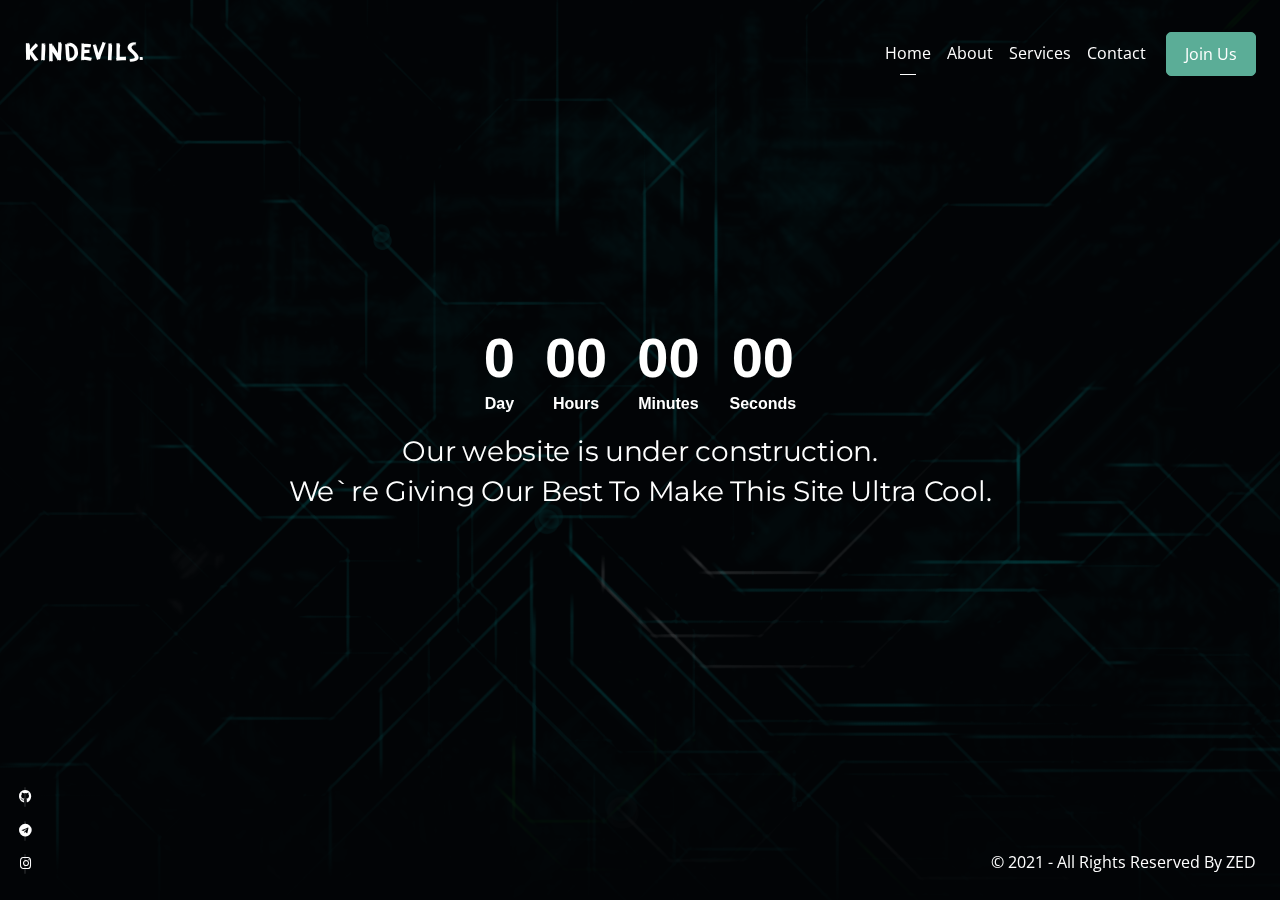
==== index.html @ 0bcd81e5 "Update and rename main.html to index.html" ====
<!DOCTYPE html>
<html lang="en-US" class="no-js">
  
<head>

    <!-- Title -->
    <title>Blum - Responsive Coming Soon Template</title>

    <!-- Required Meta Tags -->
    <meta charset="utf-8">
    <meta name="viewport" content="width=device-width, initial-scale=1, shrink-to-fit=no">
    <meta name="description" content="KINDEVILS">

    <!-- Libs CSS -->
    <link rel="stylesheet" href="assets/vendor/fontawesome/css/all.min.css" type="text/css">
    <link rel="stylesheet" href="assets/vendor/themify-icons/css/themify-icons.css" type="text/css">
    <link rel="stylesheet" href="assets/vendor/vegas/vegas.min.css">
    <link rel="stylesheet" href="assets/vendor/animate.css/animate.min.css">

    <!-- Fonts -->
    <link rel="stylesheet" href="https://fonts.googleapis.com/css?family=Open+Sans:400,700%7CMontserrat:200,300,400,500,700">

    <!-- Theme CSS -->
    <link rel="stylesheet" href="assets/css/theme.css">

  </head>
  <body class="slide-website">

    <!-- Loader -->
    <div class="loader bg-dark">
      <div class="spinner-grow text-primary" role="status">
        <span class="sr-only">Loading...</span>
      </div>
    </div>

    <!-- Overlay - Global -->
    <div class="overlay overlay-global">
      <div class="overlay-inner bg-image-holder bg-cover">
        <img src="assets/images/image-1.png" alt="">
      </div>
      <div class="overlay-inner bg-dark opacity-80"></div>
    </div>

    <!-- Site navigation -->
    <nav class="site-navbar site-navbar-transparent navbar navbar-expand-lg navbar-dark fixed-top bg-white p-lg-4 p-xl-5" data-navbar-base="navbar-dark" data-navbar-toggled="navbar-light" data-navbar-scrolled="navbar-light">

      <!-- Brand -->
      <a class="navbar-brand" href="#">
        <img src="assets/images/logo.png" class="navbar-brand-img" alt="">
      </a>

      <!-- Toggler -->
      <button class="navbar-toggler-alternative" type="button" data-toggle="collapse" data-target="#navbarCollapse" aria-controls="navbarCollapse" aria-expanded="false" aria-label="Toggle navigation">
        <span class="navbar-toggler-alternative-icon"></span>
      </button>

      <!-- Collapse -->
      <div class="collapse navbar-collapse" id="navbarCollapse">

        <!-- Navigation -->
        <ul class="navbar-nav ml-auto" id="navigation">
          <li class="nav-item active">
            <a class="nav-link" href="#home">Home</a>
          </li>
        
          <li class="nav-item">
            <a class="nav-link" href="#about">About</a>
          </li>
          <li class="nav-item">
            <a class="nav-link" href="#services">Services</a>
          </li>
          <li class="nav-item">
            <a class="nav-link" href="#contact">Contact</a>
          </li>
        </ul>

        <!-- Button -->
        <a class="btn btn-primary d-block d-lg-inline-block ml-lg-3" href="https://t.me/kindevilsorg" target="_blank" rel="noopener">Join Us</a>
    
      </div>
    </nav>

    <!-- Website Slider -->
    <div class="website-slider">
      <div class="website-slider-inner">

        <!-- Slider Item - Home -->
        <div class="website-slider-item" id="home">

          <section class="min-vh-100 d-flex">
            <div class="container align-self-center text-white text-center">
              <div class="countdown mb-4 animated" data-animation="fadeInUp" data-countdown="2023/11/5 1:15:00"></div>
              <h3 class="mb-7 animated" data-animation="fadeInUp" data-animation-delay="200">Our website is under construction. <br/> We`re Giving Our Best To Make This Site Ultra Cool.</h3>
              <a href="#contact" class="btn btn-primary mr-3 scrollto animated" data-animation="fadeInUp" data-animation-delay="400">CONTACT US</a>
            </div>
          </section>

        </div>

    
        <!-- Slider Item - About -->
        <div class="website-slider-item" id="about">

          <section class="min-vh-100 d-flex">
            <div class="container align-self-center text-white">
              <div class="row mb-8 text-center">
                <div class="col-12 col-lg-9 mx-lg-auto">
                  <h2 class="h1 mb-4 animated" data-animation="fadeInUp">About Us</h2>
                  <div class="divider animated" data-animation="fadeInUp" data-animation-delay="200"><span></span></div>
                  <p class="mb-0 animated" data-animation="fadeInUp" data-animation-delay="400">WE ARE KINDEVILS! SECURITY IS A MYTH AND CONTROL IS AN ILLUSION💀</p>
                </div>
              </div>
              <div class="row">
                <div class="col-12 col-lg-6 mb-5 mb-lg-0 pr-lg-6 animated" data-animation="fadeInUp" data-animation-delay="600">
                  <p class="mb-0">ᴡᴇʟʟ ᴏɴ 10 oct 2021 , ᴢᴇᴅ ᴛʜᴇ ᴏᴡɴᴇʀ ᴏꜰ ᴛʜɪꜱ ɢʀᴏᴜᴘ(ᴋɪɴᴅᴇᴠɪʟꜱ) ᴡᴀɴᴛᴇᴅ ᴛᴏ ᴄʀᴇᴀᴛᴇ ᴀ ʜᴀᴄᴋɪɴɢ ᴄᴏᴍᴍᴜɴɪᴛʏ ᴡʜᴇʀᴇ ʙᴏᴛʜ ᴋɪɴᴅ ᴀɴᴅ ᴇᴠɪʟ ᴘᴇᴏᴘʟᴇ ᴇxɪꜱᴛ ..ᴡᴇʟʟ ʜᴇʀᴇ ᴄᴏᴍᴇꜱ ᴛʜᴇ ʀᴇᴀʟ ᴍᴇᴀɴɪɴɢ ᴏꜰ ᴋɪɴᴅᴇᴠɪʟꜱ ..ᴛʜᴇ ᴡᴏʀᴅ 'ᴋɪɴᴅᴇᴠɪʟꜱ' ɪꜱ ᴀᴄᴛᴜᴀʟʟʏ ᴋɪɴᴅ-ᴇᴠɪʟ ꜰʀᴏᴍ 'ᴋɪɴᴅ' ʜᴇ ᴍᴇᴀɴ ᴛʜᴇ ᴡʜɪᴛᴇ ʜᴀᴛ ʜᴀᴄᴋᴇʀꜱ ᴏʀ ʏᴏᴜ ᴄᴀɴ ᴄᴀʟʟ ᴛʜᴇᴍ ʙʟᴜᴇ ᴀʀᴍʏ ᴀɴᴅ ᴛʜᴇ ᴛᴇʀᴍ 'ᴇᴠɪʟ' ʜᴇ ᴍᴇᴀɴꜱ ʙʟᴀᴄᴋ ʜᴀᴛ ʜᴀᴄᴋᴇʀꜱ ᴏʀ ʏᴏᴜ ᴄᴀɴ ᴄᴀʟʟ ᴛʜᴇᴍ ʀᴇᴅ ᴀʀᴍʏ ᴇᴠᴇʀʏ ꜱɪɴɢʟᴇ ɴᴀᴍᴇ ᴀɴᴅ ᴍᴏᴛɪᴠᴇ ᴀʙᴏᴜᴛ ᴛʜɪꜱ ᴄᴏᴍᴍᴜɴɪᴛʏ ɪꜱ ᴠᴇʀʏ ᴅᴇᴇᴘ ...ɪᴛꜱ ɴᴏᴛ ᴛʜᴀᴛ ᴡᴇ ᴅᴏɴᴛ ᴅᴏ ꜰᴜɴ ᴀᴄᴛᴜᴀʟʟʏ ᴡᴇ ᴄʜɪʟʟ ᴍᴏʀᴇ ᴛʜᴀɴ ꜱᴇʀɪᴏᴜꜱ ᴛᴀʟᴋꜱ ʙᴜᴛ...ʙᴜᴛ..ʙᴜᴛ ᴡᴇ ᴀʟꜱᴏ ᴅᴏ ꜱᴏᴍᴇ ꜱᴏʀᴛ ᴏꜰ ᴡᴏʀᴋ ʙᴇꜱɪᴅᴇꜱ ʟɪᴋᴇ ᴛʜᴇ ᴢᴇᴅ(@realzed) ᴅᴅᴏꜱ ᴄᴘ ꜱɪᴛᴇꜱ ᴏɴ ᴅᴀʀᴋɴᴇᴛ ᴀɴᴅ ꜱᴏᴍᴇ ꜱᴄᴀᴍᴍᴇʀ ꜱɪᴛᴇꜱ ᴏɴ ꜱᴜʀꜰᴀᴄᴇ ᴡᴇʙ ᴀʟꜱᴏ ᴀɴᴅ ᴏᴛʜᴇʀ ᴍᴇᴍʙᴇʀꜱ ᴀʟꜱᴏ ᴀʀᴇ ꜱᴋɪʟʟᴇᴅ ᴇɴᴏᴜɢʜ , ᴡᴇ ʜᴇʟᴘ ᴇᴀᴄʜ ᴏᴛʜᴇʀ ʜᴇʀᴇ 'ɴᴏ ᴍᴀᴛᴛᴇʀ ᴡʜᴀᴛ' ᴡᴇ ᴛʀʏ ᴏᴜʀ ʙᴇꜱᴛ ᴛᴏ ʜᴇʟᴘ ʏᴏᴜ! ɪꜰ ʏᴏᴜ ᴀʀᴇ ᴀ ᴘᴀʀᴛ ᴏꜰ ᴏᴜʀ ᴄᴏᴍᴍᴜɴɪᴛʏ ᴡᴇ "ʀᴇꜱᴘᴇᴄᴛ ʏᴏᴜ" ᴜɴᴛɪʟʟ ᴏʀ ᴜɴʟᴇꜱꜱ ʏᴏᴜ ᴅᴏ ꜱᴏᴍᴇ ꜱʜɪᴛ.</p>
                </div>
                <div class="col-12 col-lg-6 pl-lg-6 animated" data-animation="fadeInUp" data-animation-delay="800">
                  <p class="mb-0">ᴛʜᴇ ᴍᴀɪɴ ᴛʜɪɴɢ ᴡᴇ ᴘʀᴏᴠɪᴅᴇ ʏᴏᴜ ɪꜱ ᴘᴀɪᴅ ᴄʏʙᴇʀ ꜱᴇᴄᴜʀɪᴛʏ ᴏʀ ᴇᴛʜɪᴄᴀʟ ʜᴀᴄᴋɪɴɢ ᴄᴏᴜʀꜱᴇꜱ ꜰᴏʀ ꜰʀᴇᴇ! ʜᴏᴡᴇᴠᴇʀ ᴡᴇ ᴋɴᴏᴡ ᴡᴇ ᴄᴀɴ ɢᴇᴛ ᴀ ᴄᴏᴘʏʀɪɢʜᴛ ɪɴꜰʀɪɢɴᴍᴇɴᴛ ʙᴜᴛ ʙᴇʟɪᴠᴇ ᴍᴇ ɪᴛꜱ ɴᴏᴛ ᴛʜᴀᴛ ɪᴛ! ᴛɪʟʟ ɴᴏᴡ ᴡᴇ ᴅɪᴅɴᴛ ꜰᴀᴄᴇ ᴀɴʏ ᴘʀᴏʙʟᴇᴍ ᴀɴᴅ ɪɴ ꜰᴜᴛᴜʀᴇ ᴡᴇ ʜᴏᴘᴇ ɴᴏᴛ ʙᴜᴛ ɪ ɢᴜᴇꜱꜱ ᴡᴇ ɴᴇᴇᴅ ᴛᴏ ᴍᴀᴋᴇ ᴀ ꜱᴇᴘᴀʀᴀᴛᴇ ᴄʜᴀɴɴᴇʟ ꜰᴏʀ ᴄᴏᴜʀꜱᴇꜱ ᴀɴᴅ ᴅᴏɴᴛ ᴡᴏʀʀʏ ᴡᴇ ᴀʟᴡᴀʏꜱ ʜᴀᴠᴇ ʙᴀᴄᴋᴜᴘ😉 ᴛʜᴇ ꜱᴇᴄᴏɴᴅ ᴛʜɪɴɢ ᴡᴇ ᴘʀᴏᴠɪᴅᴇ ʏᴏᴜ ɪꜱ ʜᴇʟᴘ ᴛᴏᴡᴀʀᴅꜱ ʏᴏᴜʀ ᴇxᴘʟᴏɪᴛᴀᴛɪᴏɴ ᴏʀ ɢᴏᴀʟ ᴛʜᴇʀᴇ ᴀʀᴇ ᴍᴇᴍʙᴇʀꜱ ɪɴ ᴏᴜʀ ᴄᴏᴍᴍᴜɴɪᴛʏ ᴡʜᴏ ᴀʀᴇ ꜱᴋɪʟʟᴇᴅ ᴇɴᴏᴜɢʜ ʟɪᴋᴇ ꜱᴏᴍᴇ ʜᴀᴠᴇ ᴄʀᴀᴄᴋᴇᴅ ᴏꜱᴄᴘ ᴀʟꜱᴏ ᴀɴᴅ ᴛʜᴇʀᴇ ᴀʀᴇ ᴘᴇᴏᴘʟᴇ ᴡʜᴏ ʜᴀꜱ ᴀ ɢʀᴇᴀᴛ ʀᴀɴᴋ ɪɴ ᴄᴛꜰꜱ ʟɪᴋᴇ ʜᴛʙ ᴀɴᴅ ᴛʜᴍ ꜱᴏ...ɪꜰ ʏᴏᴜ ᴊᴏɪɴ ᴏᴜʀ ᴄᴏᴍᴍᴜɴɪᴛʏ ɪᴛꜱ ɢᴏᴏᴅ ꜰᴏʀ ʙᴏᴛʜ ᴏꜰ ᴜꜱ ...ꜱʜᴀʀᴇ ʏᴏᴜʀ ᴋɴᴏᴡʟᴇᴅɢᴇ ᴀɴᴅ ʙᴇ ᴀ ᴘᴀʀᴛ ᴏꜰ ᴋɪɴᴅᴇᴠɪʟꜱ! ᴡᴇ ʜᴇʟᴘ ᴇᴀᴄʜ ᴏᴛʜᴇʀ ʙʏ ʙᴜɪʟᴅɪɴɢ ᴀ ɢʀᴇᴀᴛ ᴄᴏᴍᴍᴜɴɪᴛʏ ᴀɴᴅ ᴛʜᴀᴛꜱ ᴛʜᴇ ᴏɴʟʏ ᴍᴏᴛɪᴠᴇ ᴏꜰ ᴛʜɪꜱ ɢʀᴏᴜᴘ ᴀɴᴅ ᴡᴇ ᴘʀᴏᴍɪꜱᴇ You ᴡɪʟʟ ɴᴇᴠᴇʀ ɴᴇᴇᴅ ᴛᴏ ᴘᴀʏ ꜱᴏᴇᴍᴛʜɪɴɢ ɪɴ ꜰᴜᴛᴜʀᴇ ᴛᴏ ʙᴇ ᴀ ᴘᴀʀᴛ ᴏꜰ ɪᴛ ...ᴛʜᴀɴᴋʏᴏᴜ! 🖤</p>
                </div>
              </div>
            </div>
          </section>

        </div>

        <!-- Slider Item - Services -->
        <div class="website-slider-item" id="services">

          <section class="min-vh-100 d-flex">
            <div class="container align-self-center text-white">
              <div class="row mb-8 text-center">
                <div class="col-12 col-lg-9 mx-lg-auto">
                  <h2 class="h1 mb-4 animated" data-animation="fadeInUp">Services</h2>
                  <div class="divider animated" data-animation="fadeInUp" data-animation-delay="200"><span></span></div>
                  <p class="mb-0 animated" data-animation="fadeInUp" data-animation-delay="400">Courses , Malwares And Many More Legit Stuff You will Find in our community </p>
                </div>
              </div>
              <div class="row">

                <div class="col-12 col-lg-4 mb-7 mb-lg-0 animated" data-animation="fadeInUp" data-animation-delay="600">
                  <div class="icon-7x text-primary mb-4">
                    <i class="ti-timer"></i>
                  </div>
                  <h4 class="h5 mb-2">LEAKED FOR LEAKED</h4>
                  <p class="mb-0">WE LEAK THE COURSES AS SOON AS WE GET IT ALL COURSES LINKS WILL BE FOUND IN OUR TELEGRAM CHANNEL. </p>
                </div>

                <div class="col-12 col-lg-4 mb-7 mb-lg-0 animated" data-animation="fadeInUp" data-animation-delay="800">
                  <div class="icon-7x text-primary mb-4">
                    <i class="ti-brush-alt"></i>
                  </div>
                  <h4 class="h5 mb-2">CLEAN TRACES</h4>
                  <p class="mb-0">THE BEST PART OF OUR WEBSITE IS WE DO NOT SAVE LOGS AND IPS OF THE VISITORS TO OUR SITE , THE MAIN MOTIVE OF OURS IS TO HELP OTHERS NOT TO STEAL THEM.</p>
                </div>

                <div class="col-12 col-lg-4 animated" data-animation="fadeInUp" data-animation-delay="1000">
                  <div class="icon-7x text-primary mb-4">
                    <i class="ti-book"></i>
                  </div>
                  <h4 class="h5 mb-2">WANNA ADD SOME COURSES?</h4>
                  <p class="mb-0">DM @realzed or @Entrepreneur_68 On Telegram . WE WILL TRY OUR BEST TO GET THAT COURSE AND UPLOAD IT</p>
                </div>

              </div>
            </div>
          </section>

        </div>

        <!-- Slider Item - Contact -->
        <div class="website-slider-item" id="contact">

          <section class="min-vh-100 d-flex">
            <div class="container align-self-center text-white text-center">
              <div class="row">
                <div class="col-12 col-lg-9 mx-lg-auto">
                  <h2 class="h1 mb-4 animated" data-animation="fadeInUp">JOIN US</h2>
                  <div class="divider animated" data-animation="fadeInUp" data-animation-delay="200"><span></span></div>
                  <p class="animated mb-8" data-animation="fadeInUp" data-animation-delay="400">IF YOU WANNA BE A PART OF THIS COOL COMMUNITY WHY WASTING UR TIME? JUST CLICK THAT BUTTON BELOW AND JOIN US , SAY HELLO IN DISCUSSION GROUP AND ENJOY :)</p>
                  <div class="contact-form text-left animated" data-animation="fadeInUp" data-animation-delay="600">
                    <form class="mb-0" id="cf" name="cf" action="https://t.me/kindevilsorg" method="post" autocomplete="off">
                      <div class="form-row">

                        </div>

                        <div class="col-12 d-none">
                          <input type="text" id="cf-botcheck" name="cf-botcheck" value="">
                        </div>

                        <input type="hidden" name="prefix" value="cf-">

                        <div class="col-12 text-center">
                          <a class="btn btn-primary" type="submit" id="cf-submit" name="cf-submit" href="https://t.me/kindevilsorg">Contact</a>
                        </div>

                      </div>
                    </form>
                    <div class="contact-form-result text-center"></div>
                  </div>
                </div>
              </div>
            </div>
          </section>

        </div>

      </div>
    </div>
    <!-- End Website Slider -->

    <!-- Site footer -->
    <footer class="position-relative">
      <div class="overlay overlay-advanced d-xl-none">
        <div class="overlay-inner bg-dark"></div>
      </div>
      <div class="container-fluid px-4 py-9 p-xl-0">
        <nav class="mb-5 mb-xl-0 position-xl-fixed bottom-0 left-0 z-index-5 mb-xl-5 ml-xl-5">
          <ul class="list-unstyled d-flex flex-xl-column justify-content-center m-n1">

            <li class="m-1">
              <a class="btn btn-sm btn-icon btn-soft-white" href="https://github.com/hacknomatrix">
                <i class="fab fa-github btn-icon-inner"></i>
              </a>
            </li>

            <li class="m-1">
              <a class="btn btn-sm btn-icon btn-soft-white" href="https://t.me/kindevilsorg">
                <i class="fab fa-telegram btn-icon-inner"></i>
              </a>
            </li>

            <li class="m-1">
              <a class="btn btn-sm btn-icon btn-soft-white" href="https://instagram.com/zedkindevil">
                <i class="fab fa-instagram btn-icon-inner"></i>
              </a>
            </li>


          </ul>
        </nav>
        <p class="text-center text-xl-right text-white position-xl-fixed bottom-0 right-0 z-index-5 mb-0 mb-xl-5 mr-xl-5">© 2021 - All Rights Reserved By ZED</p>
      </div>
    </footer>

    

          </div>

        </div>
      </div>
    </div>

    <!-- Libs JS -->
    <script src="assets/vendor/jquery/dist/jquery.min.js"></script>
    <script src="assets/vendor/popper.js/dist/popper.min.js"></script>
    <script src="assets/vendor/bootstrap/dist/js/bootstrap.min.js"></script>
    <script src="assets/vendor/jquery-validation/dist/jquery.validate.min.js"></script>
    <script src="assets/vendor/jquery-form/dist/jquery.form.min.js"></script>
    <script src="assets/vendor/jQuery.countdown/dist/jquery.countdown.min.js"></script>
    <script src="assets/vendor/vegas/vegas.min.js"></script>
    <script src="assets/vendor/granim.js/dist/granim.min.js"></script>

    <!-- Theme JS -->
    <script src="assets/js/main.js"></script>

  </body>

</html>
---- assets/vendor/themify-icons/css/themify-icons.css ----
@font-face {
	font-family: 'themify';
	src:url('../fonts/themify9f24.eot?-fvbane');
	src:url('../fonts/themifyd41d.eot?#iefix-fvbane') format('embedded-opentype'),
		url('../fonts/themify9f24.woff?-fvbane') format('woff'),
		url('../fonts/themify9f24.ttf?-fvbane') format('truetype'),
		url('../fonts/themify9f24.svg?-fvbane#themify') format('svg');
	font-weight: normal;
	font-style: normal;
}

[class^="ti-"], [class*=" ti-"] {
	font-family: 'themify';
	speak: none;
	font-style: normal;
	font-weight: normal;
	font-variant: normal;
	text-transform: none;
	line-height: 1;

	/* Better Font Rendering =========== */
	-webkit-font-smoothing: antialiased;
	-moz-osx-font-smoothing: grayscale;
}

.ti-wand:before {
	content: "\e600";
}
.ti-volume:before {
	content: "\e601";
}
.ti-user:before {
	content: "\e602";
}
.ti-unlock:before {
	content: "\e603";
}
.ti-unlink:before {
	content: "\e604";
}
.ti-trash:before {
	content: "\e605";
}
.ti-thought:before {
	content: "\e606";
}
.ti-target:before {
	content: "\e607";
}
.ti-tag:before {
	content: "\e608";
}
.ti-tablet:before {
	content: "\e609";
}
.ti-star:before {
	content: "\e60a";
}
.ti-spray:before {
	content: "\e60b";
}
.ti-signal:before {
	content: "\e60c";
}
.ti-shopping-cart:before {
	content: "\e60d";
}
.ti-shopping-cart-full:before {
	content: "\e60e";
}
.ti-settings:before {
	content: "\e60f";
}
.ti-search:before {
	content: "\e610";
}
.ti-zoom-in:before {
	content: "\e611";
}
.ti-zoom-out:before {
	content: "\e612";
}
.ti-cut:before {
	content: "\e613";
}
.ti-ruler:before {
	content: "\e614";
}
.ti-ruler-pencil:before {
	content: "\e615";
}
.ti-ruler-alt:before {
	content: "\e616";
}
.ti-bookmark:before {
	content: "\e617";
}
.ti-bookmark-alt:before {
	content: "\e618";
}
.ti-reload:before {
	content: "\e619";
}
.ti-plus:before {
	content: "\e61a";
}
.ti-pin:before {
	content: "\e61b";
}
.ti-pencil:before {
	content: "\e61c";
}
.ti-pencil-alt:before {
	content: "\e61d";
}
.ti-paint-roller:before {
	content: "\e61e";
}
.ti-paint-bucket:before {
	content: "\e61f";
}
.ti-na:before {
	content: "\e620";
}
.ti-mobile:before {
	content: "\e621";
}
.ti-minus:before {
	content: "\e622";
}
.ti-medall:before {
	content: "\e623";
}
.ti-medall-alt:before {
	content: "\e624";
}
.ti-marker:before {
	content: "\e625";
}
.ti-marker-alt:before {
	content: "\e626";
}
.ti-arrow-up:before {
	content: "\e627";
}
.ti-arrow-right:before {
	content: "\e628";
}
.ti-arrow-left:before {
	content: "\e629";
}
.ti-arrow-down:before {
	content: "\e62a";
}
.ti-lock:before {
	content: "\e62b";
}
.ti-location-arrow:before {
	content: "\e62c";
}
.ti-link:before {
	content: "\e62d";
}
.ti-layout:before {
	content: "\e62e";
}
.ti-layers:before {
	content: "\e62f";
}
.ti-layers-alt:before {
	content: "\e630";
}
.ti-key:before {
	content: "\e631";
}
.ti-import:before {
	content: "\e632";
}
.ti-image:before {
	content: "\e633";
}
.ti-heart:before {
	content: "\e634";
}
.ti-heart-broken:before {
	content: "\e635";
}
.ti-hand-stop:before {
	content: "\e636";
}
.ti-hand-open:before {
	content: "\e637";
}
.ti-hand-drag:before {
	content: "\e638";
}
.ti-folder:before {
	content: "\e639";
}
.ti-flag:before {
	content: "\e63a";
}
.ti-flag-alt:before {
	content: "\e63b";
}
.ti-flag-alt-2:before {
	content: "\e63c";
}
.ti-eye:before {
	content: "\e63d";
}
.ti-export:before {
	content: "\e63e";
}
.ti-exchange-vertical:before {
	content: "\e63f";
}
.ti-desktop:before {
	content: "\e640";
}
.ti-cup:before {
	content: "\e641";
}
.ti-crown:before {
	content: "\e642";
}
.ti-comments:before {
	content: "\e643";
}
.ti-comment:before {
	content: "\e644";
}
.ti-comment-alt:before {
	content: "\e645";
}
.ti-close:before {
	content: "\e646";
}
.ti-clip:before {
	content: "\e647";
}
.ti-angle-up:before {
	content: "\e648";
}
.ti-angle-right:before {
	content: "\e649";
}
.ti-angle-left:before {
	content: "\e64a";
}
.ti-angle-down:before {
	content: "\e64b";
}
.ti-check:before {
	content: "\e64c";
}
.ti-check-box:before {
	content: "\e64d";
}
.ti-camera:before {
	content: "\e64e";
}
.ti-announcement:before {
	content: "\e64f";
}
.ti-brush:before {
	content: "\e650";
}
.ti-briefcase:before {
	content: "\e651";
}
.ti-bolt:before {
	content: "\e652";
}
.ti-bolt-alt:before {
	content: "\e653";
}
.ti-blackboard:before {
	content: "\e654";
}
.ti-bag:before {
	content: "\e655";
}
.ti-move:before {
	content: "\e656";
}
.ti-arrows-vertical:before {
	content: "\e657";
}
.ti-arrows-horizontal:before {
	content: "\e658";
}
.ti-fullscreen:before {
	content: "\e659";
}
.ti-arrow-top-right:before {
	content: "\e65a";
}
.ti-arrow-top-left:before {
	content: "\e65b";
}
.ti-arrow-circle-up:before {
	content: "\e65c";
}
.ti-arrow-circle-right:before {
	content: "\e65d";
}
.ti-arrow-circle-left:before {
	content: "\e65e";
}
.ti-arrow-circle-down:before {
	content: "\e65f";
}
.ti-angle-double-up:before {
	content: "\e660";
}
.ti-angle-double-right:before {
	content: "\e661";
}
.ti-angle-double-left:before {
	content: "\e662";
}
.ti-angle-double-down:before {
	content: "\e663";
}
.ti-zip:before {
	content: "\e664";
}
.ti-world:before {
	content: "\e665";
}
.ti-wheelchair:before {
	content: "\e666";
}
.ti-view-list:before {
	content: "\e667";
}
.ti-view-list-alt:before {
	content: "\e668";
}
.ti-view-grid:before {
	content: "\e669";
}
.ti-uppercase:before {
	content: "\e66a";
}
.ti-upload:before {
	content: "\e66b";
}
.ti-underline:before {
	content: "\e66c";
}
.ti-truck:before {
	content: "\e66d";
}
.ti-timer:before {
	content: "\e66e";
}
.ti-ticket:before {
	content: "\e66f";
}
.ti-thumb-up:before {
	content: "\e670";
}
.ti-thumb-down:before {
	content: "\e671";
}
.ti-text:before {
	content: "\e672";
}
.ti-stats-up:before {
	content: "\e673";
}
.ti-stats-down:before {
	content: "\e674";
}
.ti-split-v:before {
	content: "\e675";
}
.ti-split-h:before {
	content: "\e676";
}
.ti-smallcap:before {
	content: "\e677";
}
.ti-shine:before {
	content: "\e678";
}
.ti-shift-right:before {
	content: "\e679";
}
.ti-shift-left:before {
	content: "\e67a";
}
.ti-shield:before {
	content: "\e67b";
}
.ti-notepad:before {
	content: "\e67c";
}
.ti-server:before {
	content: "\e67d";
}
.ti-quote-right:before {
	content: "\e67e";
}
.ti-quote-left:before {
	content: "\e67f";
}
.ti-pulse:before {
	content: "\e680";
}
.ti-printer:before {
	content: "\e681";
}
.ti-power-off:before {
	content: "\e682";
}
.ti-plug:before {
	content: "\e683";
}
.ti-pie-chart:before {
	content: "\e684";
}
.ti-paragraph:before {
	content: "\e685";
}
.ti-panel:before {
	content: "\e686";
}
.ti-package:before {
	content: "\e687";
}
.ti-music:before {
	content: "\e688";
}
.ti-music-alt:before {
	content: "\e689";
}
.ti-mouse:before {
	content: "\e68a";
}
.ti-mouse-alt:before {
	content: "\e68b";
}
.ti-money:before {
	content: "\e68c";
}
.ti-microphone:before {
	content: "\e68d";
}
.ti-menu:before {
	content: "\e68e";
}
.ti-menu-alt:before {
	content: "\e68f";
}
.ti-map:before {
	content: "\e690";
}
.ti-map-alt:before {
	content: "\e691";
}
.ti-loop:before {
	content: "\e692";
}
.ti-location-pin:before {
	content: "\e693";
}
.ti-list:before {
	content: "\e694";
}
.ti-light-bulb:before {
	content: "\e695";
}
.ti-Italic:before {
	content: "\e696";
}
.ti-info:before {
	content: "\e697";
}
.ti-infinite:before {
	content: "\e698";
}
.ti-id-badge:before {
	content: "\e699";
}
.ti-hummer:before {
	content: "\e69a";
}
.ti-home:before {
	content: "\e69b";
}
.ti-help:before {
	content: "\e69c";
}
.ti-headphone:before {
	content: "\e69d";
}
.ti-harddrives:before {
	content: "\e69e";
}
.ti-harddrive:before {
	content: "\e69f";
}
.ti-gift:before {
	content: "\e6a0";
}
.ti-game:before {
	content: "\e6a1";
}
.ti-filter:before {
	content: "\e6a2";
}
.ti-files:before {
	content: "\e6a3";
}
.ti-file:before {
	content: "\e6a4";
}
.ti-eraser:before {
	content: "\e6a5";
}
.ti-envelope:before {
	content: "\e6a6";
}
.ti-download:before {
	content: "\e6a7";
}
.ti-direction:before {
	content: "\e6a8";
}
.ti-direction-alt:before {
	content: "\e6a9";
}
.ti-dashboard:before {
	content: "\e6aa";
}
.ti-control-stop:before {
	content: "\e6ab";
}
.ti-control-shuffle:before {
	content: "\e6ac";
}
.ti-control-play:before {
	content: "\e6ad";
}
.ti-control-pause:before {
	content: "\e6ae";
}
.ti-control-forward:before {
	content: "\e6af";
}
.ti-control-backward:before {
	content: "\e6b0";
}
.ti-cloud:before {
	content: "\e6b1";
}
.ti-cloud-up:before {
	content: "\e6b2";
}
.ti-cloud-down:before {
	content: "\e6b3";
}
.ti-clipboard:before {
	content: "\e6b4";
}
.ti-car:before {
	content: "\e6b5";
}
.ti-calendar:before {
	content: "\e6b6";
}
.ti-book:before {
	content: "\e6b7";
}
.ti-bell:before {
	content: "\e6b8";
}
.ti-basketball:before {
	content: "\e6b9";
}
.ti-bar-chart:before {
	content: "\e6ba";
}
.ti-bar-chart-alt:before {
	content: "\e6bb";
}
.ti-back-right:before {
	content: "\e6bc";
}
.ti-back-left:before {
	content: "\e6bd";
}
.ti-arrows-corner:before {
	content: "\e6be";
}
.ti-archive:before {
	content: "\e6bf";
}
.ti-anchor:before {
	content: "\e6c0";
}
.ti-align-right:before {
	content: "\e6c1";
}
.ti-align-left:before {
	content: "\e6c2";
}
.ti-align-justify:before {
	content: "\e6c3";
}
.ti-align-center:before {
	content: "\e6c4";
}
.ti-alert:before {
	content: "\e6c5";
}
.ti-alarm-clock:before {
	content: "\e6c6";
}
.ti-agenda:before {
	content: "\e6c7";
}
.ti-write:before {
	content: "\e6c8";
}
.ti-window:before {
	content: "\e6c9";
}
.ti-widgetized:before {
	content: "\e6ca";
}
.ti-widget:before {
	content: "\e6cb";
}
.ti-widget-alt:before {
	content: "\e6cc";
}
.ti-wallet:before {
	content: "\e6cd";
}
.ti-video-clapper:before {
	content: "\e6ce";
}
.ti-video-camera:before {
	content: "\e6cf";
}
.ti-vector:before {
	content: "\e6d0";
}
.ti-themify-logo:before {
	content: "\e6d1";
}
.ti-themify-favicon:before {
	content: "\e6d2";
}
.ti-themify-favicon-alt:before {
	content: "\e6d3";
}
.ti-support:before {
	content: "\e6d4";
}
.ti-stamp:before {
	content: "\e6d5";
}
.ti-split-v-alt:before {
	content: "\e6d6";
}
.ti-slice:before {
	content: "\e6d7";
}
.ti-shortcode:before {
	content: "\e6d8";
}
.ti-shift-right-alt:before {
	content: "\e6d9";
}
.ti-shift-left-alt:before {
	content: "\e6da";
}
.ti-ruler-alt-2:before {
	content: "\e6db";
}
.ti-receipt:before {
	content: "\e6dc";
}
.ti-pin2:before {
	content: "\e6dd";
}
.ti-pin-alt:before {
	content: "\e6de";
}
.ti-pencil-alt2:before {
	content: "\e6df";
}
.ti-palette:before {
	content: "\e6e0";
}
.ti-more:before {
	content: "\e6e1";
}
.ti-more-alt:before {
	content: "\e6e2";
}
.ti-microphone-alt:before {
	content: "\e6e3";
}
.ti-magnet:before {
	content: "\e6e4";
}
.ti-line-double:before {
	content: "\e6e5";
}
.ti-line-dotted:before {
	content: "\e6e6";
}
.ti-line-dashed:before {
	content: "\e6e7";
}
.ti-layout-width-full:before {
	content: "\e6e8";
}
.ti-layout-width-default:before {
	content: "\e6e9";
}
.ti-layout-width-default-alt:before {
	content: "\e6ea";
}
.ti-layout-tab:before {
	content: "\e6eb";
}
.ti-layout-tab-window:before {
	content: "\e6ec";
}
.ti-layout-tab-v:before {
	content: "\e6ed";
}
.ti-layout-tab-min:before {
	content: "\e6ee";
}
.ti-layout-slider:before {
	content: "\e6ef";
}
.ti-layout-slider-alt:before {
	content: "\e6f0";
}
.ti-layout-sidebar-right:before {
	content: "\e6f1";
}
.ti-layout-sidebar-none:before {
	content: "\e6f2";
}
.ti-layout-sidebar-left:before {
	content: "\e6f3";
}
.ti-layout-placeholder:before {
	content: "\e6f4";
}
.ti-layout-menu:before {
	content: "\e6f5";
}
.ti-layout-menu-v:before {
	content: "\e6f6";
}
.ti-layout-menu-separated:before {
	content: "\e6f7";
}
.ti-layout-menu-full:before {
	content: "\e6f8";
}
.ti-layout-media-right-alt:before {
	content: "\e6f9";
}
.ti-layout-media-right:before {
	content: "\e6fa";
}
.ti-layout-media-overlay:before {
	content: "\e6fb";
}
.ti-layout-media-overlay-alt:before {
	content: "\e6fc";
}
.ti-layout-media-overlay-alt-2:before {
	content: "\e6fd";
}
.ti-layout-media-left-alt:before {
	content: "\e6fe";
}
.ti-layout-media-left:before {
	content: "\e6ff";
}
.ti-layout-media-center-alt:before {
	content: "\e700";
}
.ti-layout-media-center:before {
	content: "\e701";
}
.ti-layout-list-thumb:before {
	content: "\e702";
}
.ti-layout-list-thumb-alt:before {
	content: "\e703";
}
.ti-layout-list-post:before {
	content: "\e704";
}
.ti-layout-list-large-image:before {
	content: "\e705";
}
.ti-layout-line-solid:before {
	content: "\e706";
}
.ti-layout-grid4:before {
	content: "\e707";
}
.ti-layout-grid3:before {
	content: "\e708";
}
.ti-layout-grid2:before {
	content: "\e709";
}
.ti-layout-grid2-thumb:before {
	content: "\e70a";
}
.ti-layout-cta-right:before {
	content: "\e70b";
}
.ti-layout-cta-left:before {
	content: "\e70c";
}
.ti-layout-cta-center:before {
	content: "\e70d";
}
.ti-layout-cta-btn-right:before {
	content: "\e70e";
}
.ti-layout-cta-btn-left:before {
	content: "\e70f";
}
.ti-layout-column4:before {
	content: "\e710";
}
.ti-layout-column3:before {
	content: "\e711";
}
.ti-layout-column2:before {
	content: "\e712";
}
.ti-layout-accordion-separated:before {
	content: "\e713";
}
.ti-layout-accordion-merged:before {
	content: "\e714";
}
.ti-layout-accordion-list:before {
	content: "\e715";
}
.ti-ink-pen:before {
	content: "\e716";
}
.ti-info-alt:before {
	content: "\e717";
}
.ti-help-alt:before {
	content: "\e718";
}
.ti-headphone-alt:before {
	content: "\e719";
}
.ti-hand-point-up:before {
	content: "\e71a";
}
.ti-hand-point-right:before {
	content: "\e71b";
}
.ti-hand-point-left:before {
	content: "\e71c";
}
.ti-hand-point-down:before {
	content: "\e71d";
}
.ti-gallery:before {
	content: "\e71e";
}
.ti-face-smile:before {
	content: "\e71f";
}
.ti-face-sad:before {
	content: "\e720";
}
.ti-credit-card:before {
	content: "\e721";
}
.ti-control-skip-forward:before {
	content: "\e722";
}
.ti-control-skip-backward:before {
	content: "\e723";
}
.ti-control-record:before {
	content: "\e724";
}
.ti-control-eject:before {
	content: "\e725";
}
.ti-comments-smiley:before {
	content: "\e726";
}
.ti-brush-alt:before {
	content: "\e727";
}
.ti-youtube:before {
	content: "\e728";
}
.ti-vimeo:before {
	content: "\e729";
}
.ti-twitter:before {
	content: "\e72a";
}
.ti-time:before {
	content: "\e72b";
}
.ti-tumblr:before {
	content: "\e72c";
}
.ti-skype:before {
	content: "\e72d";
}
.ti-share:before {
	content: "\e72e";
}
.ti-share-alt:before {
	content: "\e72f";
}
.ti-rocket:before {
	content: "\e730";
}
.ti-pinterest:before {
	content: "\e731";
}
.ti-new-window:before {
	content: "\e732";
}
.ti-microsoft:before {
	content: "\e733";
}
.ti-list-ol:before {
	content: "\e734";
}
.ti-linkedin:before {
	content: "\e735";
}
.ti-layout-sidebar-2:before {
	content: "\e736";
}
.ti-layout-grid4-alt:before {
	content: "\e737";
}
.ti-layout-grid3-alt:before {
	content: "\e738";
}
.ti-layout-grid2-alt:before {
	content: "\e739";
}
.ti-layout-column4-alt:before {
	content: "\e73a";
}
.ti-layout-column3-alt:before {
	content: "\e73b";
}
.ti-layout-column2-alt:before {
	content: "\e73c";
}
.ti-instagram:before {
	content: "\e73d";
}
.ti-google:before {
	content: "\e73e";
}
.ti-github:before {
	content: "\e73f";
}
.ti-flickr:before {
	content: "\e740";
}
.ti-facebook:before {
	content: "\e741";
}
.ti-dropbox:before {
	content: "\e742";
}
.ti-dribbble:before {
	content: "\e743";
}
.ti-apple:before {
	content: "\e744";
}
.ti-android:before {
	content: "\e745";
}
.ti-save:before {
	content: "\e746";
}
.ti-save-alt:before {
	content: "\e747";
}
.ti-yahoo:before {
	content: "\e748";
}
.ti-wordpress:before {
	content: "\e749";
}
.ti-vimeo-alt:before {
	content: "\e74a";
}
.ti-twitter-alt:before {
	content: "\e74b";
}
.ti-tumblr-alt:before {
	content: "\e74c";
}
.ti-trello:before {
	content: "\e74d";
}
.ti-stack-overflow:before {
	content: "\e74e";
}
.ti-soundcloud:before {
	content: "\e74f";
}
.ti-sharethis:before {
	content: "\e750";
}
.ti-sharethis-alt:before {
	content: "\e751";
}
.ti-reddit:before {
	content: "\e752";
}
.ti-pinterest-alt:before {
	content: "\e753";
}
.ti-microsoft-alt:before {
	content: "\e754";
}
.ti-linux:before {
	content: "\e755";
}
.ti-jsfiddle:before {
	content: "\e756";
}
.ti-joomla:before {
	content: "\e757";
}
.ti-html5:before {
	content: "\e758";
}
.ti-flickr-alt:before {
	content: "\e759";
}
.ti-email:before {
	content: "\e75a";
}
.ti-drupal:before {
	content: "\e75b";
}
.ti-dropbox-alt:before {
	content: "\e75c";
}
.ti-css3:before {
	content: "\e75d";
}
.ti-rss:before {
	content: "\e75e";
}
.ti-rss-alt:before {
	content: "\e75f";
}
---- assets/vendor/vegas/vegas.min.css ----
.vegas-overlay,.vegas-slide,.vegas-slide-inner,.vegas-timer,.vegas-wrapper{position:absolute;top:0;left:0;bottom:0;right:0;overflow:hidden;border:none;padding:0;margin:0}.vegas-overlay{opacity:.5;background:url(overlays/02.png) center center}.vegas-timer{top:auto;bottom:0;height:2px}.vegas-timer-progress{width:0;height:100%;background:#fff;transition:width ease-out}.vegas-timer-running .vegas-timer-progress{width:100%}.vegas-slide,.vegas-slide-inner{margin:0;padding:0;background:center center no-repeat;-webkit-transform:translateZ(0);transform:translateZ(0);will-change:transform,opacity}body .vegas-container{overflow:hidden!important;position:relative}.vegas-video{min-width:100%;min-height:100%;width:auto;height:auto}body.vegas-container{overflow:auto;position:static;z-index:-2}body.vegas-container>.vegas-overlay,body.vegas-container>.vegas-slide,body.vegas-container>.vegas-timer{position:fixed;z-index:-1}.vegas-transition-blur,.vegas-transition-blur2{opacity:0;-webkit-filter:blur(32px) brightness(1.01);filter:blur(32px) brightness(1.01)}.vegas-transition-blur-in,.vegas-transition-blur2-in{opacity:1;-webkit-filter:blur(0) brightness(1.01);filter:blur(0) brightness(1.01)}.vegas-transition-blur2-out{opacity:0}.vegas-transition-burn,.vegas-transition-burn2{opacity:0;-webkit-filter:contrast(1000%) saturate(1000%);filter:contrast(1000%) saturate(1000%)}.vegas-transition-burn-in,.vegas-transition-burn2-in{opacity:1;-webkit-filter:contrast(100%) saturate(100%);filter:contrast(100%) saturate(100%)}.vegas-transition-burn2-out{opacity:0;-webkit-filter:contrast(1000%) saturate(1000%);filter:contrast(1000%) saturate(1000%)}.vegas-transition-fade,.vegas-transition-fade2{opacity:0}.vegas-transition-fade-in,.vegas-transition-fade2-in{opacity:1}.vegas-transition-fade2-out{opacity:0}.vegas-transition-flash,.vegas-transition-flash2{opacity:0;-webkit-filter:brightness(25);filter:brightness(25)}.vegas-transition-flash-in,.vegas-transition-flash2-in{opacity:1;-webkit-filter:brightness(1);filter:brightness(1)}.vegas-transition-flash2-out{opacity:0;-webkit-filter:brightness(25);filter:brightness(25)}.vegas-transition-negative,.vegas-transition-negative2{opacity:0;-webkit-filter:invert(100%);filter:invert(100%)}.vegas-transition-negative-in,.vegas-transition-negative2-in{opacity:1;-webkit-filter:invert(0);filter:invert(0)}.vegas-transition-negative2-out{opacity:0;-webkit-filter:invert(100%);filter:invert(100%)}.vegas-transition-slideDown,.vegas-transition-slideDown2{-webkit-transform:translateY(-100%);transform:translateY(-100%)}.vegas-transition-slideDown-in,.vegas-transition-slideDown2-in{-webkit-transform:translateY(0);transform:translateY(0)}.vegas-transition-slideDown2-out{-webkit-transform:translateY(100%);transform:translateY(100%)}.vegas-transition-slideLeft,.vegas-transition-slideLeft2{-webkit-transform:translateX(100%);transform:translateX(100%)}.vegas-transition-slideLeft-in,.vegas-transition-slideLeft2-in{-webkit-transform:translateX(0);transform:translateX(0)}.vegas-transition-slideLeft2-out,.vegas-transition-slideRight,.vegas-transition-slideRight2{-webkit-transform:translateX(-100%);transform:translateX(-100%)}.vegas-transition-slideRight-in,.vegas-transition-slideRight2-in{-webkit-transform:translateX(0);transform:translateX(0)}.vegas-transition-slideRight2-out{-webkit-transform:translateX(100%);transform:translateX(100%)}.vegas-transition-slideUp,.vegas-transition-slideUp2{-webkit-transform:translateY(100%);transform:translateY(100%)}.vegas-transition-slideUp-in,.vegas-transition-slideUp2-in{-webkit-transform:translateY(0);transform:translateY(0)}.vegas-transition-slideUp2-out{-webkit-transform:translateY(-100%);transform:translateY(-100%)}.vegas-transition-swirlLeft,.vegas-transition-swirlLeft2{-webkit-transform:scale(2) rotate(35deg);transform:scale(2) rotate(35deg);opacity:0}.vegas-transition-swirlLeft-in,.vegas-transition-swirlLeft2-in{-webkit-transform:scale(1) rotate(0);transform:scale(1) rotate(0);opacity:1}.vegas-transition-swirlLeft2-out,.vegas-transition-swirlRight,.vegas-transition-swirlRight2{-webkit-transform:scale(2) rotate(-35deg);transform:scale(2) rotate(-35deg);opacity:0}.vegas-transition-swirlRight-in,.vegas-transition-swirlRight2-in{-webkit-transform:scale(1) rotate(0);transform:scale(1) rotate(0);opacity:1}.vegas-transition-swirlRight2-out{-webkit-transform:scale(2) rotate(35deg);transform:scale(2) rotate(35deg);opacity:0}.vegas-transition-zoomIn,.vegas-transition-zoomIn2{-webkit-transform:scale(0);transform:scale(0);opacity:0}.vegas-transition-zoomIn-in,.vegas-transition-zoomIn2-in{-webkit-transform:scale(1);transform:scale(1);opacity:1}.vegas-transition-zoomIn2-out,.vegas-transition-zoomOut,.vegas-transition-zoomOut2{-webkit-transform:scale(2);transform:scale(2);opacity:0}.vegas-transition-zoomOut-in,.vegas-transition-zoomOut2-in{-webkit-transform:scale(1);transform:scale(1);opacity:1}.vegas-transition-zoomOut2-out{-webkit-transform:scale(0);transform:scale(0);opacity:0}.vegas-animation-kenburns{-webkit-animation:kenburns ease-out;animation:kenburns ease-out}@-webkit-keyframes kenburns{0%{-webkit-transform:scale(1.5);transform:scale(1.5)}100%{-webkit-transform:scale(1);transform:scale(1)}}@keyframes kenburns{0%{-webkit-transform:scale(1.5);transform:scale(1.5)}100%{-webkit-transform:scale(1);transform:scale(1)}}.vegas-animation-kenburnsDownLeft{-webkit-animation:kenburnsDownLeft ease-out;animation:kenburnsDownLeft ease-out}@-webkit-keyframes kenburnsDownLeft{0%{-webkit-transform:scale(1.5) translate(10%,-10%);transform:scale(1.5) translate(10%,-10%)}100%{-webkit-transform:scale(1) translate(0,0);transform:scale(1) translate(0,0)}}@keyframes kenburnsDownLeft{0%{-webkit-transform:scale(1.5) translate(10%,-10%);transform:scale(1.5) translate(10%,-10%)}100%{-webkit-transform:scale(1) translate(0,0);transform:scale(1) translate(0,0)}}.vegas-animation-kenburnsDownRight{-webkit-animation:kenburnsDownRight ease-out;animation:kenburnsDownRight ease-out}@-webkit-keyframes kenburnsDownRight{0%{-webkit-transform:scale(1.5) translate(-10%,-10%);transform:scale(1.5) translate(-10%,-10%)}100%{-webkit-transform:scale(1) translate(0,0);transform:scale(1) translate(0,0)}}@keyframes kenburnsDownRight{0%{-webkit-transform:scale(1.5) translate(-10%,-10%);transform:scale(1.5) translate(-10%,-10%)}100%{-webkit-transform:scale(1) translate(0,0);transform:scale(1) translate(0,0)}}.vegas-animation-kenburnsDown{-webkit-animation:kenburnsDown ease-out;animation:kenburnsDown ease-out}@-webkit-keyframes kenburnsDown{0%{-webkit-transform:scale(1.5) translate(0,-10%);transform:scale(1.5) translate(0,-10%)}100%{-webkit-transform:scale(1) translate(0,0);transform:scale(1) translate(0,0)}}@keyframes kenburnsDown{0%{-webkit-transform:scale(1.5) translate(0,-10%);transform:scale(1.5) translate(0,-10%)}100%{-webkit-transform:scale(1) translate(0,0);transform:scale(1) translate(0,0)}}.vegas-animation-kenburnsLeft{-webkit-animation:kenburnsLeft ease-out;animation:kenburnsLeft ease-out}@-webkit-keyframes kenburnsLeft{0%{-webkit-transform:scale(1.5) translate(10%,0);transform:scale(1.5) translate(10%,0)}100%{-webkit-transform:scale(1) translate(0,0);transform:scale(1) translate(0,0)}}@keyframes kenburnsLeft{0%{-webkit-transform:scale(1.5) translate(10%,0);transform:scale(1.5) translate(10%,0)}100%{-webkit-transform:scale(1) translate(0,0);transform:scale(1) translate(0,0)}}.vegas-animation-kenburnsRight{-webkit-animation:kenburnsRight ease-out;animation:kenburnsRight ease-out}@-webkit-keyframes kenburnsRight{0%{-webkit-transform:scale(1.5) translate(-10%,0);transform:scale(1.5) translate(-10%,0)}100%{-webkit-transform:scale(1) translate(0,0);transform:scale(1) translate(0,0)}}@keyframes kenburnsRight{0%{-webkit-transform:scale(1.5) translate(-10%,0);transform:scale(1.5) translate(-10%,0)}100%{-webkit-transform:scale(1) translate(0,0);transform:scale(1) translate(0,0)}}.vegas-animation-kenburnsUpLeft{-webkit-animation:kenburnsUpLeft ease-out;animation:kenburnsUpLeft ease-out}@-webkit-keyframes kenburnsUpLeft{0%{-webkit-transform:scale(1.5) translate(10%,10%);transform:scale(1.5) translate(10%,10%)}100%{-webkit-transform:scale(1) translate(0,0);transform:scale(1) translate(0,0)}}@keyframes kenburnsUpLeft{0%{-webkit-transform:scale(1.5) translate(10%,10%);transform:scale(1.5) translate(10%,10%)}100%{-webkit-transform:scale(1) translate(0,0);transform:scale(1) translate(0,0)}}.vegas-animation-kenburnsUpRight{-webkit-animation:kenburnsUpRight ease-out;animation:kenburnsUpRight ease-out}@-webkit-keyframes kenburnsUpRight{0%{-webkit-transform:scale(1.5) translate(-10%,10%);transform:scale(1.5) translate(-10%,10%)}100%{-webkit-transform:scale(1) translate(0,0);transform:scale(1) translate(0,0)}}@keyframes kenburnsUpRight{0%{-webkit-transform:scale(1.5) translate(-10%,10%);transform:scale(1.5) translate(-10%,10%)}100%{-webkit-transform:scale(1) translate(0,0);transform:scale(1) translate(0,0)}}.vegas-animation-kenburnsUp{-webkit-animation:kenburnsUp ease-out;animation:kenburnsUp ease-out}@-webkit-keyframes kenburnsUp{0%{-webkit-transform:scale(1.5) translate(0,10%);transform:scale(1.5) translate(0,10%)}100%{-webkit-transform:scale(1) translate(0,0);transform:scale(1) translate(0,0)}}@keyframes kenburnsUp{0%{-webkit-transform:scale(1.5) translate(0,10%);transform:scale(1.5) translate(0,10%)}100%{-webkit-transform:scale(1) translate(0,0);transform:scale(1) translate(0,0)}}
/*# sourceMappingURL=vegas.min.css.map */
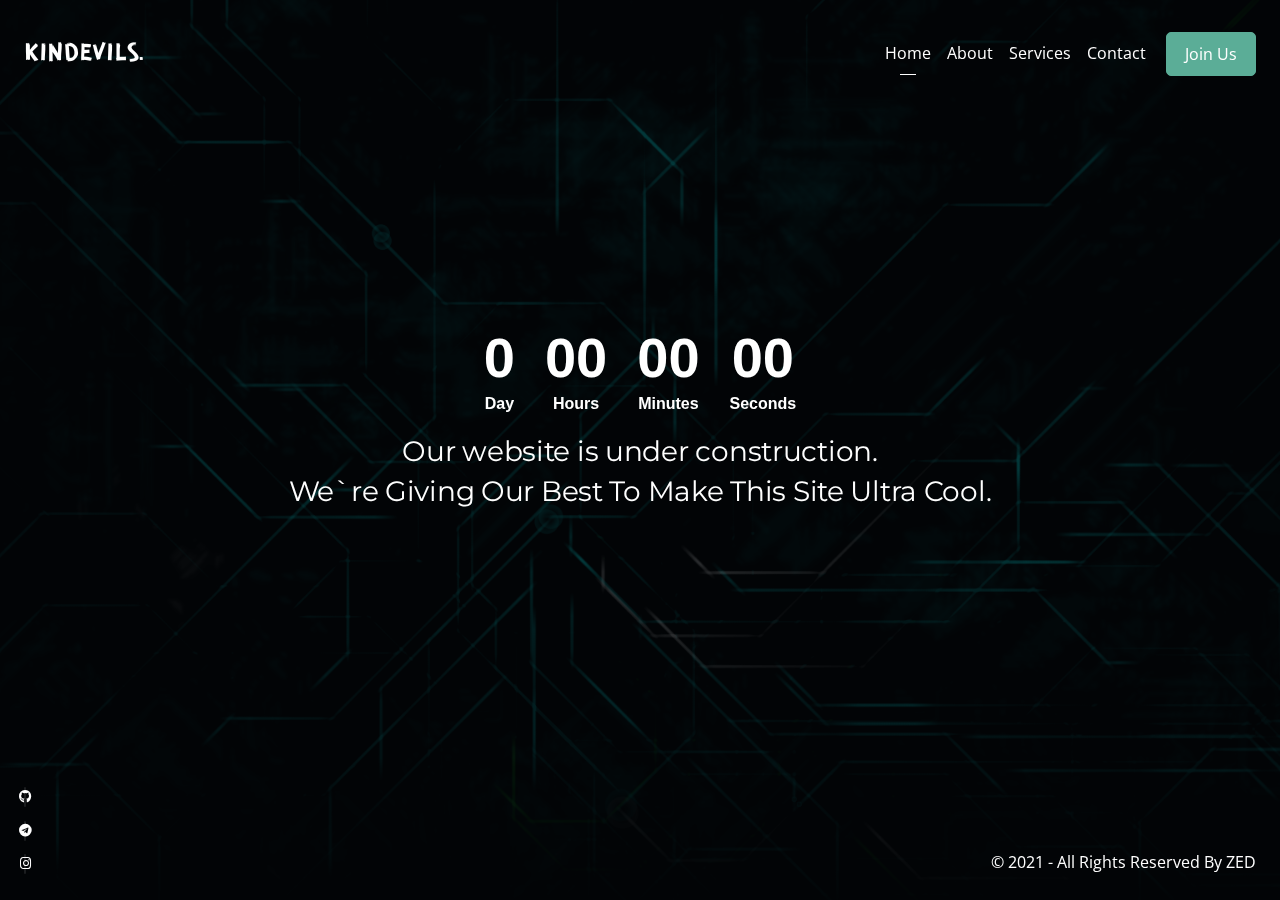
==== commit 8a68ff61: "Update index.html" ====
--- a/index.html
+++ b/index.html
@@ -3,37 +3,36 @@
   
 <head>
 
-    <!-- Title -->
-    <title>Blum - Responsive Coming Soon Template</title>
-
-    <!-- Required Meta Tags -->
+    
+    <title>KINDEVILS - THE TRUTH OF EVIL</title>
+
+   
     <meta charset="utf-8">
     <meta name="viewport" content="width=device-width, initial-scale=1, shrink-to-fit=no">
     <meta name="description" content="KINDEVILS">
 
-    <!-- Libs CSS -->
     <link rel="stylesheet" href="assets/vendor/fontawesome/css/all.min.css" type="text/css">
     <link rel="stylesheet" href="assets/vendor/themify-icons/css/themify-icons.css" type="text/css">
     <link rel="stylesheet" href="assets/vendor/vegas/vegas.min.css">
     <link rel="stylesheet" href="assets/vendor/animate.css/animate.min.css">
 
-    <!-- Fonts -->
+ 
     <link rel="stylesheet" href="https://fonts.googleapis.com/css?family=Open+Sans:400,700%7CMontserrat:200,300,400,500,700">
 
-    <!-- Theme CSS -->
+   
     <link rel="stylesheet" href="assets/css/theme.css">
 
   </head>
   <body class="slide-website">
 
-    <!-- Loader -->
+  
     <div class="loader bg-dark">
       <div class="spinner-grow text-primary" role="status">
         <span class="sr-only">Loading...</span>
       </div>
     </div>
 
-    <!-- Overlay - Global -->
+ 
     <div class="overlay overlay-global">
       <div class="overlay-inner bg-image-holder bg-cover">
         <img src="assets/images/image-1.png" alt="">
@@ -41,23 +40,23 @@
       <div class="overlay-inner bg-dark opacity-80"></div>
     </div>
 
-    <!-- Site navigation -->
+
     <nav class="site-navbar site-navbar-transparent navbar navbar-expand-lg navbar-dark fixed-top bg-white p-lg-4 p-xl-5" data-navbar-base="navbar-dark" data-navbar-toggled="navbar-light" data-navbar-scrolled="navbar-light">
 
-      <!-- Brand -->
+   
       <a class="navbar-brand" href="#">
         <img src="assets/images/logo.png" class="navbar-brand-img" alt="">
       </a>
 
-      <!-- Toggler -->
+    
       <button class="navbar-toggler-alternative" type="button" data-toggle="collapse" data-target="#navbarCollapse" aria-controls="navbarCollapse" aria-expanded="false" aria-label="Toggle navigation">
         <span class="navbar-toggler-alternative-icon"></span>
       </button>
 
-      <!-- Collapse -->
+  
       <div class="collapse navbar-collapse" id="navbarCollapse">
 
-        <!-- Navigation -->
+      
         <ul class="navbar-nav ml-auto" id="navigation">
           <li class="nav-item active">
             <a class="nav-link" href="#home">Home</a>
@@ -74,17 +73,16 @@
           </li>
         </ul>
 
-        <!-- Button -->
+       
         <a class="btn btn-primary d-block d-lg-inline-block ml-lg-3" href="https://t.me/kindevilsorg" target="_blank" rel="noopener">Join Us</a>
     
       </div>
     </nav>
 
-    <!-- Website Slider -->
+ 
     <div class="website-slider">
       <div class="website-slider-inner">
 
-        <!-- Slider Item - Home -->
         <div class="website-slider-item" id="home">
 
           <section class="min-vh-100 d-flex">
@@ -98,7 +96,7 @@
         </div>
 
     
-        <!-- Slider Item - About -->
+     
         <div class="website-slider-item" id="about">
 
           <section class="min-vh-100 d-flex">
@@ -123,7 +121,7 @@
 
         </div>
 
-        <!-- Slider Item - Services -->
+        
         <div class="website-slider-item" id="services">
 
           <section class="min-vh-100 d-flex">
@@ -167,7 +165,7 @@
 
         </div>
 
-        <!-- Slider Item - Contact -->
+      
         <div class="website-slider-item" id="contact">
 
           <section class="min-vh-100 d-flex">
@@ -206,9 +204,7 @@
 
       </div>
     </div>
-    <!-- End Website Slider -->
-
-    <!-- Site footer -->
+   
     <footer class="position-relative">
       <div class="overlay overlay-advanced d-xl-none">
         <div class="overlay-inner bg-dark"></div>
@@ -250,7 +246,7 @@
       </div>
     </div>
 
-    <!-- Libs JS -->
+
     <script src="assets/vendor/jquery/dist/jquery.min.js"></script>
     <script src="assets/vendor/popper.js/dist/popper.min.js"></script>
     <script src="assets/vendor/bootstrap/dist/js/bootstrap.min.js"></script>
@@ -260,7 +256,7 @@
     <script src="assets/vendor/vegas/vegas.min.js"></script>
     <script src="assets/vendor/granim.js/dist/granim.min.js"></script>
 
-    <!-- Theme JS -->
+
     <script src="assets/js/main.js"></script>
 
   </body>
